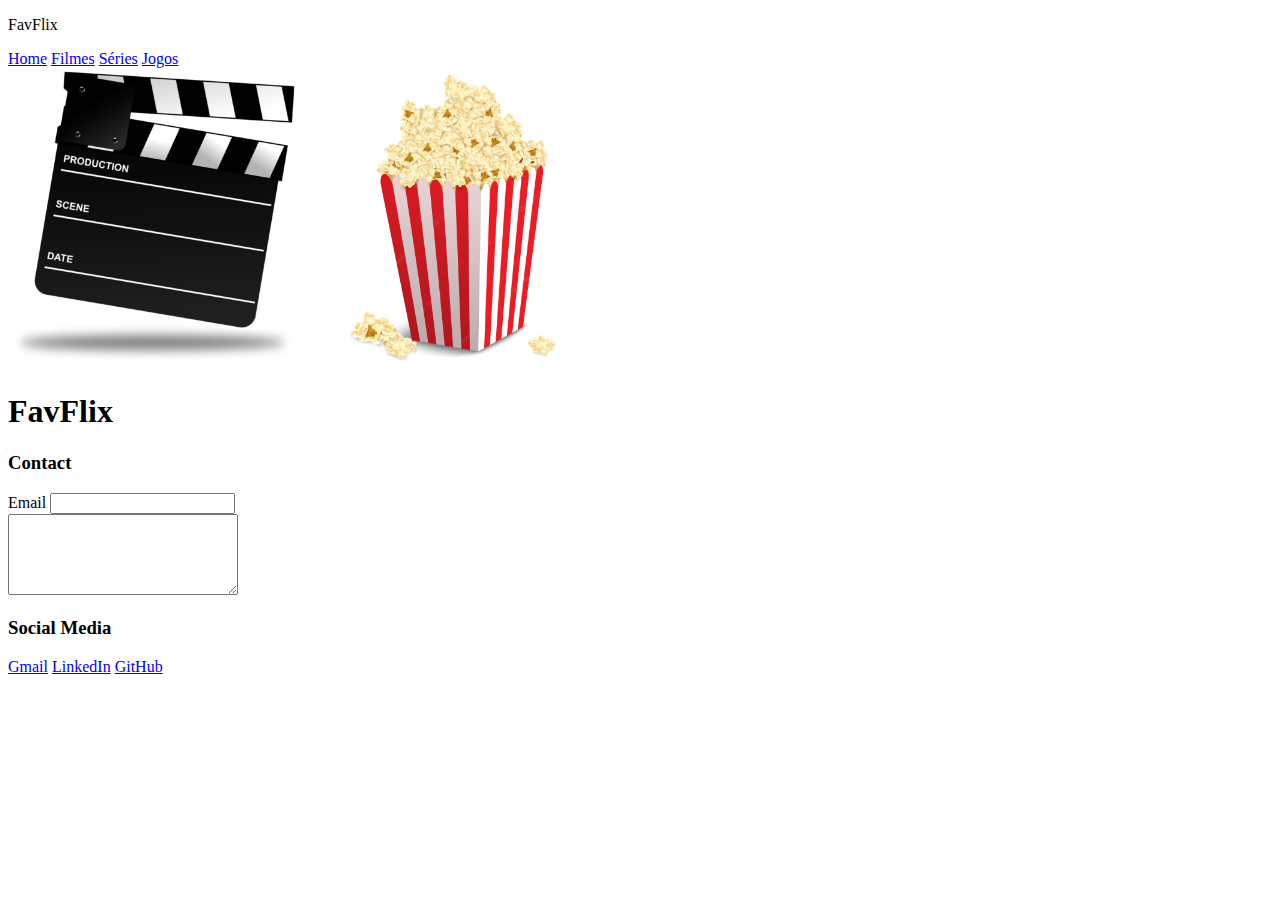
==== index.html @ 5ca2e0cc "add html structure part02" ====
<!DOCTYPE html>
<html lang="pt-BR">
    
<head>
    <meta charset="UTF-8">
    <meta http-equiv="X-UA-Compatible" content="IE=edge">
    <meta name="viewport" content="width=device-width, initial-scale=1.0">
    <title>FavFlix - Home</title>
</head>

    <body>
        <!--Website header-->
        <header>

            <p class="brand"><span class="white">Fav</span><span class="purple">Flix</span></p>

            <nav>

                <a class="links-navbar" href="index.html">Home</a>
                <a class="links-navbar" href="movies.html">Filmes</a>
                <a class="links-navbar" href="series.html">Séries</a>
                <a class="links-navbar" href="games.html">Jogos</a>

            </nav>

        </header>

        <!--Website body-->
        <main>

            <section class="container">

                <div class="left">

                    <!--Aplicar Algum tipo de animação nessas imagens para deixar a landing page mais dinâmica-->
                    <img src="images/index-img/claquete.png" width="300" class="img-index" alt="imagemd de uma clapperboard">
                    <img src="images/index-img/pipoca.jpg" width="300" class="img-index" alt="imagem de uma pipoca">
                
                </div>

                <div class="right">

                    <!--Aplicar animação igual ao projeto Nlw eSports.-->
                    <h1><span class="white">Fav</span><span class="purple">Flix</span></h1>

                </div>

            </section>

        </main>

        <!--Website footer-->
        <footer>

            <section class="contact">

                <div class="form-container">

                    <h3>Contact</h3>

                    <form>

                        <span id="email">Email</span>
                        <input type="email"> <br>
                        <textarea name="text-box" id="text-box" cols="26" rows="5"></textarea>

                    </form>

                </div>

            </section>

            <section class="social-media">

                <h3>Social Media</h3>

                <div class="social-media-container">

                    <a href="#" class="links-social-media">Gmail</a>
                    <a href="#" class="links-social-media">LinkedIn</a>
                    <a href="#" class="links-social-media">GitHub</a>

                </div>

            </section>

        </footer>

    </body>

</html>
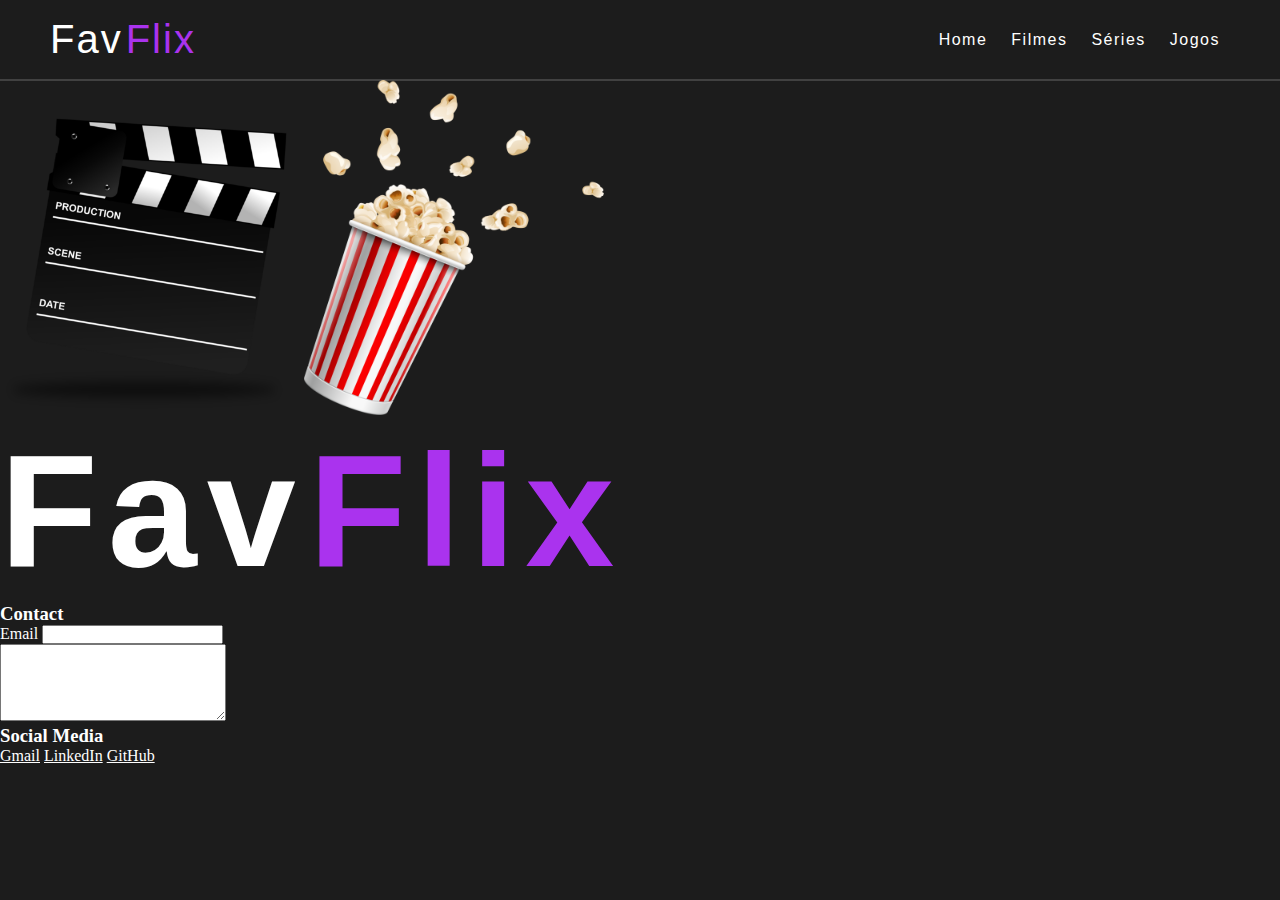
==== commit 5f65b285: "add header css" ====
--- a/index.html
+++ b/index.html
@@ -6,6 +6,8 @@
     <meta http-equiv="X-UA-Compatible" content="IE=edge">
     <meta name="viewport" content="width=device-width, initial-scale=1.0">
     <title>FavFlix - Home</title>
+    <link rel="stylesheet" href="css/header.css">
+    <link rel="stylesheet" href="css/index.css">
 </head>
 
     <body>
@@ -34,7 +36,7 @@
 
                     <!--Aplicar Algum tipo de animação nessas imagens para deixar a landing page mais dinâmica-->
                     <img src="images/index-img/claquete.png" width="300" class="img-index" alt="imagemd de uma clapperboard">
-                    <img src="images/index-img/pipoca.jpg" width="300" class="img-index" alt="imagem de uma pipoca">
+                    <img src="images/index-img/pipoca.png" width="300" class="img-index" alt="imagem de uma pipoca">
                 
                 </div>
 
--- a/css/header.css
+++ b/css/header.css
@@ -0,0 +1,75 @@
+header{
+    width: 100%;
+    height: 80px;
+    background-color: #1C1C1C;
+    display: flex;
+    justify-content: space-between;
+    align-items: center;
+    border-bottom: 1px solid #ffffff2a;
+    box-shadow: 0 1px #ffffff2a;
+}
+
+header p{
+    margin-left: 50px;
+
+    transition: transform 0.5s;
+}
+
+header p:hover{
+    transform: scale(1.2);
+}
+
+header nav{
+    margin-right: 50px;
+}
+
+.brand{
+    font-family: Impact, Haettenschweiler, 'Arial Narrow Bold', sans-serif;
+    font-weight: 400;
+    font-size: 2.5em;
+    letter-spacing: 2px;
+}
+
+.white{
+    color: #ffff;
+}
+
+.purple{
+    color: #aa33ee;
+    margin-left: 3px;
+}
+
+header nav a{
+    text-decoration: none;
+    padding: 5px;
+    margin: 5px;
+    color: #ffff;
+    font-family: Impact, 'Arial Narrow Bold', sans-serif;
+    letter-spacing: 1.5px;
+}
+
+header nav a:hover{
+    color: #aa33ee;
+    text-decoration: 0.5px underline;
+    transition: 0.6s;
+}
+
+@media(max-width: 570px){
+    header{
+        display: flex;
+        flex-direction: column;
+        justify-content: center;
+        align-items: center;
+    }
+
+    header p{
+        margin-top: 10px;
+        margin-left: -50px;
+    }
+
+    header nav{
+        margin-top: 10px;
+        padding-bottom: 15px;
+        margin-right: 50px;
+    }
+}--- a/css/index.css
+++ b/css/index.css
@@ -0,0 +1,18 @@
+*{
+    margin: 0;
+    padding: 0;
+    box-sizing: border-box;
+    color: #ffff;
+}
+
+body{
+    width: 100%;
+    height: 100%;
+    background-color: #1C1C1C;
+}
+
+.right{
+    font-family: Impact, Haettenschweiler, 'Arial Narrow Bold', sans-serif;
+    font-size: 5em;
+    letter-spacing: 10px;
+}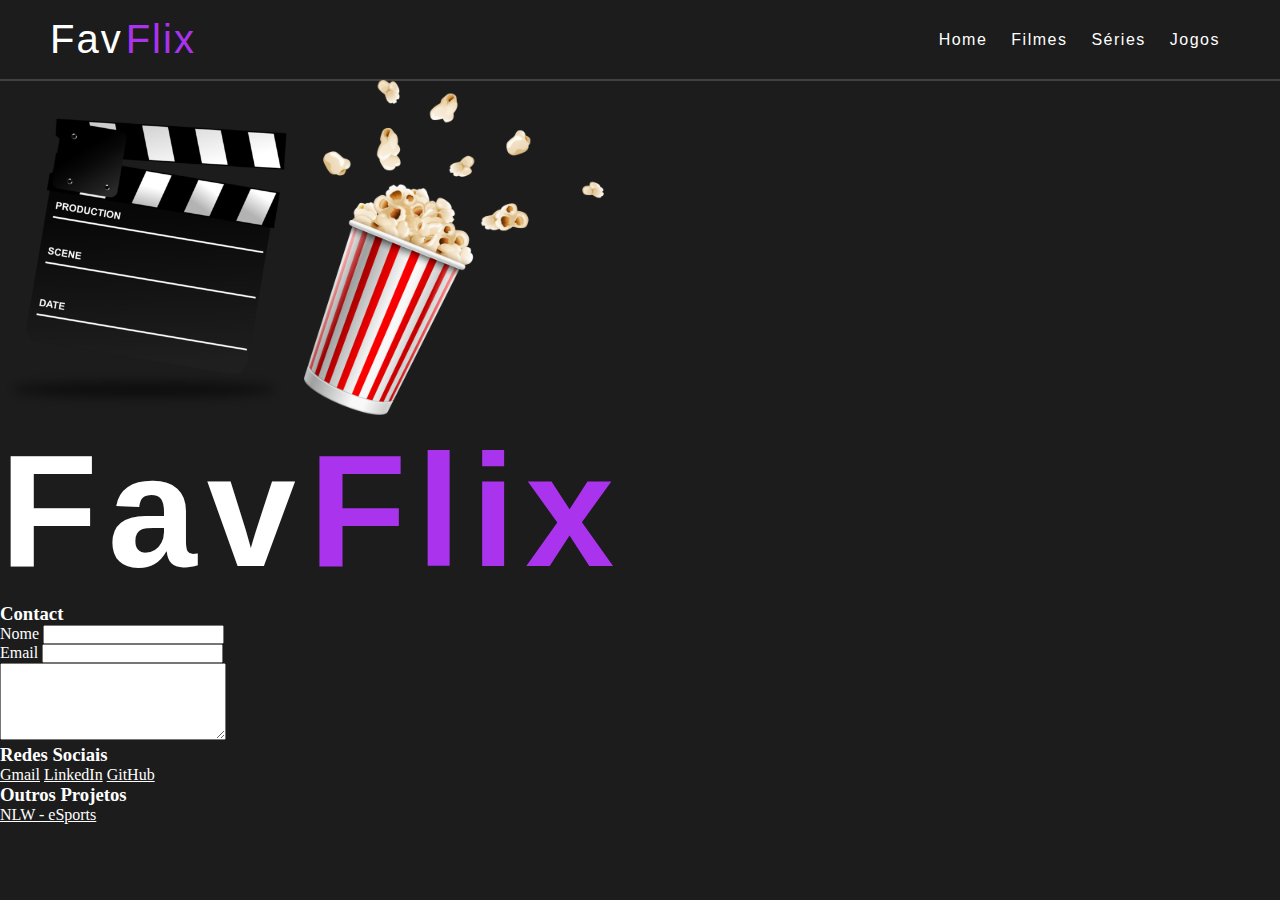
==== commit d5aa3267: "add new footer" ====
--- a/index.html
+++ b/index.html
@@ -62,8 +62,12 @@
 
                     <form>
 
-                        <span id="email">Email</span>
-                        <input type="email"> <br>
+                        <label for="name">Nome</label>
+                        <input type="text" id="name"> <br>
+
+                        <label for="email">Email</label>
+                        <input type="email" id="email"> <br>
+                        
                         <textarea name="text-box" id="text-box" cols="26" rows="5"></textarea>
 
                     </form>
@@ -74,13 +78,25 @@
 
             <section class="social-media">
 
-                <h3>Social Media</h3>
+                <h3>Redes Sociais</h3>
 
                 <div class="social-media-container">
 
-                    <a href="#" class="links-social-media">Gmail</a>
-                    <a href="#" class="links-social-media">LinkedIn</a>
-                    <a href="#" class="links-social-media">GitHub</a>
+                    <a href="mailto:thasyotp2002@gmail.com" target="_blank" class="links-social-media">Gmail</a>
+                    <a href="https://www.linkedin.com/in/thasyo-peres-63aa27235/" target="_blank" class="links-social-media">LinkedIn</a>
+                    <a href="https://github.com/Thasyo" target="_blank" class="links-social-media">GitHub</a>
+
+                </div>
+
+            </section>
+
+            <section class="project">
+
+                <h3>Outros Projetos</h3>
+
+                <div class="project-container">
+
+                    <a href="https://thasyo.github.io/nlw-explorer/" target="_blank" class="link-project">NLW - eSports</a>
 
                 </div>
 
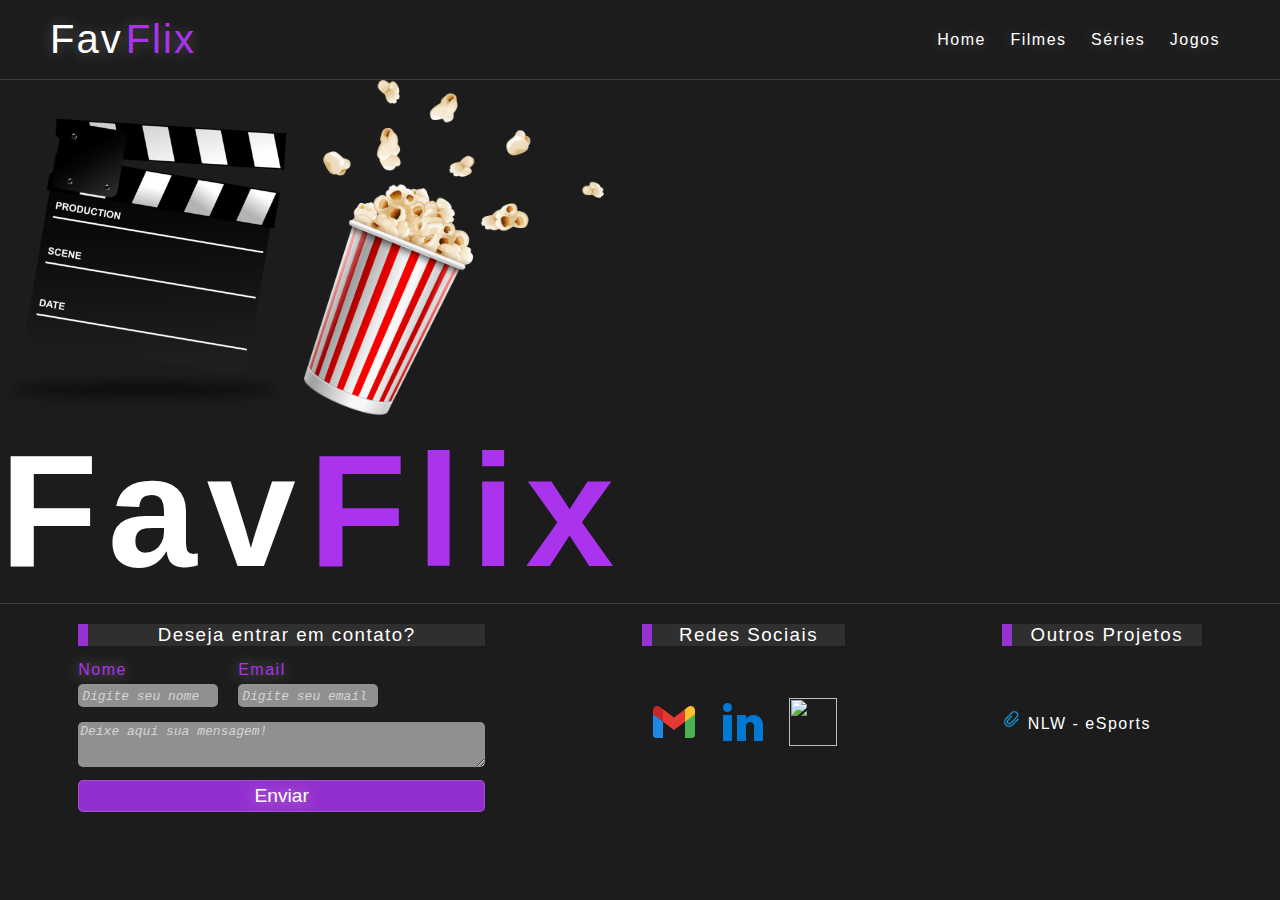
==== commit 663729b7: "add footer css and new footer html" ====
--- a/index.html
+++ b/index.html
@@ -8,6 +8,7 @@
     <title>FavFlix - Home</title>
     <link rel="stylesheet" href="css/header.css">
     <link rel="stylesheet" href="css/index.css">
+    <link rel="stylesheet" href="css/footer.css">
 </head>
 
     <body>
@@ -58,18 +59,23 @@
 
                 <div class="form-container">
 
-                    <h3>Contact</h3>
+                    <h3>Deseja entrar em contato?</h3>
 
                     <form>
+                        <div class="inputs">
+                            <div class="input-name">
+                                <label for="name">Nome</label>
+                                <input type="text" id="name" placeholder="Digite seu nome"> <br>
+                            </div>
+                            <div class="input-email">
+                                <label for="email">Email</label>
+                                <input type="email" id="email" placeholder="Digite seu email"> <br>
+                            </div>
+                        </div>
+                        
+                        <textarea name="text-box" id="text-box" cols="49" rows="3" placeholder="Deixe aqui sua mensagem!"></textarea> <br>
 
-                        <label for="name">Nome</label>
-                        <input type="text" id="name"> <br>
-
-                        <label for="email">Email</label>
-                        <input type="email" id="email"> <br>
-                        
-                        <textarea name="text-box" id="text-box" cols="26" rows="5"></textarea>
-
+                        <input type="button" id="button" value="Enviar">
                     </form>
 
                 </div>
@@ -82,9 +88,35 @@
 
                 <div class="social-media-container">
 
-                    <a href="mailto:thasyotp2002@gmail.com" target="_blank" class="links-social-media">Gmail</a>
-                    <a href="https://www.linkedin.com/in/thasyo-peres-63aa27235/" target="_blank" class="links-social-media">LinkedIn</a>
-                    <a href="https://github.com/Thasyo" target="_blank" class="links-social-media">GitHub</a>
+                    <a href="mailto:thasyotp2002@gmail.com" target="_blank" class="links-social-media">
+                        <svg xmlns="http://www.w3.org/2000/svg" x="0px" y="0px"
+                            width="48" height="48"
+                            viewBox="0 0 48 48"
+                            style=" fill:#000000;"><path fill="#4caf50" 
+                            d="M45,16.2l-5,2.75l-5,4.75L35,40h7c1.657,0,3-1.343,3-3V16.2z">
+                            </path><path fill="#1e88e5" d="M3,16.2l3.614,1.71L13,23.7V40H6c-1.657,0-3-1.343-3-3V16.2z"></path>
+                            <polygon fill="#e53935" points="35,11.2 24,19.45 13,11.2 12,17 13,23.7 24,31.95 35,23.7 36,17"></polygon>
+                            <path fill="#c62828" d="M3,12.298V16.2l10,7.5V11.2L9.876,8.859C9.132,8.301,8.228,8,7.298,8h0C4.924,8,3,9.924,3,12.298z"></path>
+                            <path fill="#fbc02d" d="M45,12.298V16.2l-10,7.5V11.2l3.124-2.341C38.868,8.301,39.772,8,40.702,8h0 C43.076,8,45,9.924,45,12.298z"></path>
+                        </svg>
+                    </a>
+
+                    <a href="https://www.linkedin.com/in/thasyo-peres-63aa27235/" target="_blank" class="links-social-media">
+                        <svg xmlns="http://www.w3.org/2000/svg" x="0px" y="0px"
+                            width="48" height="48"
+                            viewBox="0 0 48 48"
+                            style=" fill:#000000;"><path fill="#0078d4" 
+                            d="M8.421,14h0.052l0,0C11.263,14,13,12,13,9.5C12.948,6.945,11.263,5,8.526,5S4,6.945,4,9.5	
+                            C4,12,5.736,14,8.421,14z M4,17h9v26H4V17z M44,26.5c0-5.247-4.253-9.5-9.5-9.5c-3.053,0-5.762,1.446-7.5,3.684V17h-9v26h9V28l0,0	
+                            c0-2.209,1.791-4,4-4s4,1.791,4,4v15h9C44,43,44,27.955,44,26.5z"></path>
+                        </svg>
+                    </a>
+
+                    <a href="https://github.com/Thasyo" target="_blank" class="links-social-media">
+
+                        <img src="https://img.icons8.com/3d-fluency/100/000000/github.png" width="48" height="48"/>
+
+                    </a>
 
                 </div>
 
@@ -96,6 +128,7 @@
 
                 <div class="project-container">
 
+                    <img src="images/index-img/clipe.png" alt="clipe" width="20px"> 
                     <a href="https://thasyo.github.io/nlw-explorer/" target="_blank" class="link-project">NLW - eSports</a>
 
                 </div>
--- a/css/header.css
+++ b/css/header.css
@@ -6,7 +6,7 @@
     justify-content: space-between;
     align-items: center;
     border-bottom: 1px solid #ffffff2a;
-    box-shadow: 0 1px #ffffff2a;
+    text-shadow: 0px 1px 15px #ffffff44;
 }
 
 header p{
@@ -24,7 +24,7 @@
 }
 
 .brand{
-    font-family: Impact, Haettenschweiler, 'Arial Narrow Bold', sans-serif;
+    font-family: Impact, 'Arial Narrow Bold', sans-serif;
     font-weight: 400;
     font-size: 2.5em;
     letter-spacing: 2px;
--- a/css/index.css
+++ b/css/index.css
@@ -3,6 +3,7 @@
     padding: 0;
     box-sizing: border-box;
     color: #ffff;
+    font-family: Impact, Haettenschweiler, 'Arial Narrow Bold', sans-serif;
 }
 
 body{
--- a/css/footer.css
+++ b/css/footer.css
@@ -0,0 +1,108 @@
+footer{
+    letter-spacing: 1.5px;
+    display: flex;
+    justify-content: space-around;
+    border-top: 1px solid #ffffff2a;;
+}
+
+footer section{
+    margin-bottom: 25px;
+}
+
+footer section h3{
+    margin-top: 20px;
+    font-weight: 400;
+    text-align: center;
+
+    border-left: 10px solid #a933eed8;
+    background-color: #ffffff16;
+}
+
+.project{
+    width: 200px;
+}
+
+.links-social-media, .link-project{
+    text-decoration: none;
+}
+
+.social-media-container{
+    position: relative;
+    top: 25%;
+}
+
+.project-container{
+    position: relative;
+    top: 30%;
+}
+
+.social-media-container a{
+
+    margin: 8px;
+
+}
+
+.form-container h3{
+    margin-bottom: 10px;
+}
+
+form{
+    width: 100%;
+}
+
+form label{
+    color: #aa33ee;
+    text-shadow: 0px 1px 15px #ffffff82;
+    display: block;
+    margin: 5px 0px;
+}
+
+.inputs{
+    display: flex;
+    gap: 20px;
+    margin-bottom: 15px;
+}
+
+#name, #email, #text-box{
+    border: none;
+    background-color: rgba(255, 255, 255, 0.514);
+    border-radius: 5px;
+}
+
+input{
+    width: 140px;
+    padding: 4px;
+}
+
+input, textarea{
+    box-shadow: 0 0 0 0;
+    outline: 0;
+}
+
+input::placeholder{
+    color: rgba(255, 255, 255, 0.622);
+    font-family: 'Courier New', Courier, monospace;
+    font-size: small;
+    font-style: italic;
+    letter-spacing: none;
+}
+
+textarea::placeholder{
+    color: rgba(255, 255, 255, 0.622);
+    font-family: 'Courier New', Courier, monospace;
+    font-size: small;
+    font-style: italic;
+    padding: 2px;
+}
+
+#button{
+    color: #fff;
+    font-size: 1.2em;
+    text-shadow: 0px 1px 15px #ffffff82;
+    background-color: #a933eed8;
+    border: 1px solid #ffffff2a;
+    border-radius: 5px;
+    margin-top: 9px;
+    width: 100%;
+}
+
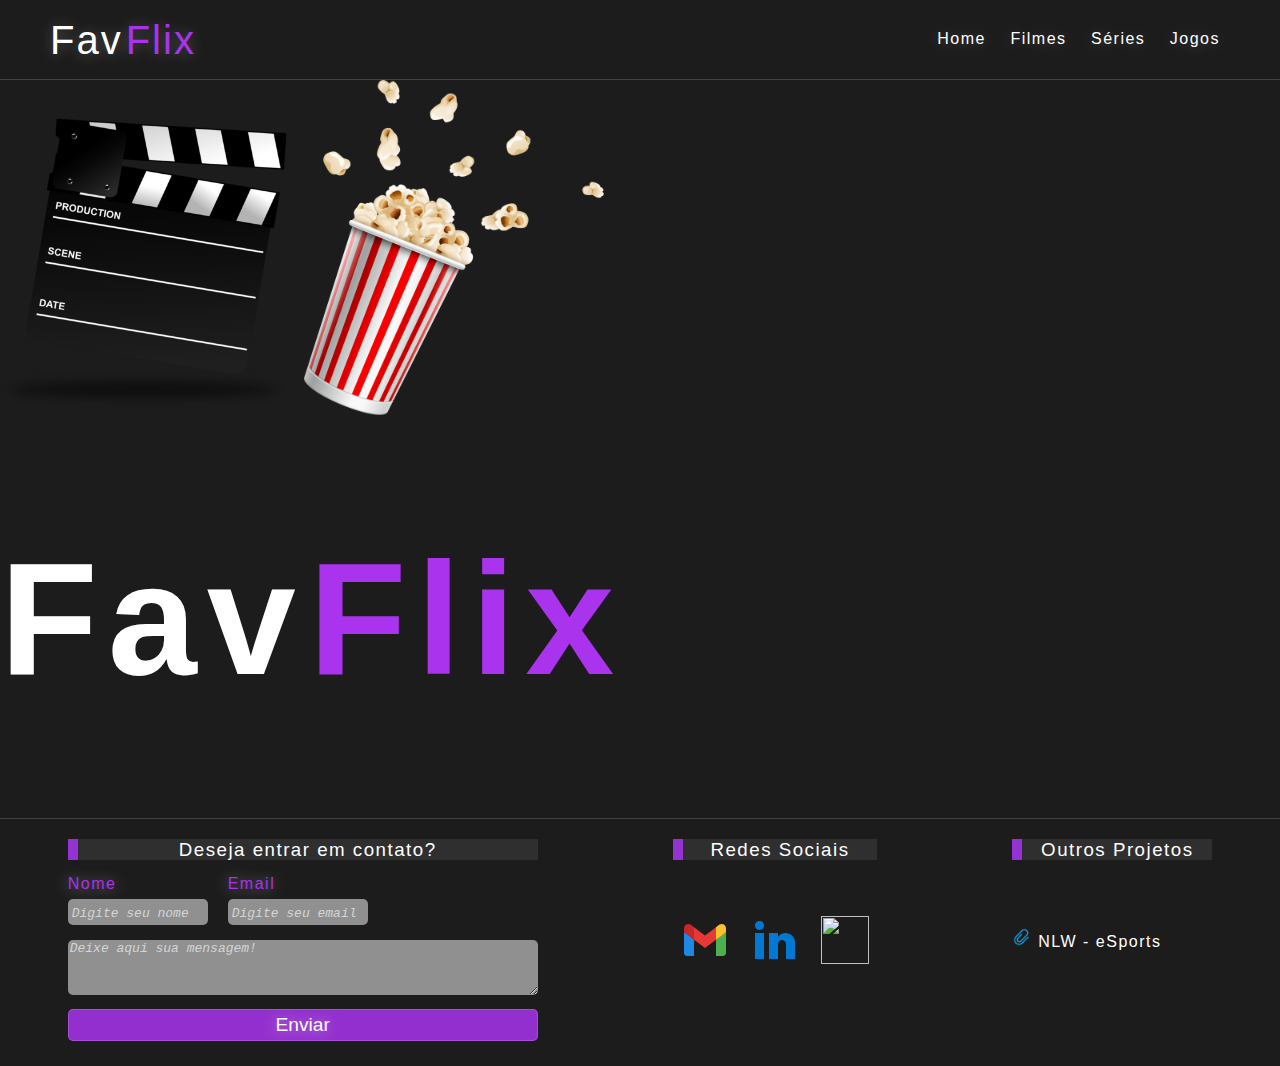
==== commit 5b77dd6b: "add normalize.css and html5shim" ====
--- a/index.html
+++ b/index.html
@@ -2,6 +2,13 @@
 <html lang="pt-BR">
     
 <head>
+
+    <link rel="stylesheet" href="css/normalize.css">
+
+    <!--[if lt IE 9]>
+	<script src="bower_components/html5shiv/dist/html5shiv.js"></script>
+    <![endif]-->
+
     <meta charset="UTF-8">
     <meta http-equiv="X-UA-Compatible" content="IE=edge">
     <meta name="viewport" content="width=device-width, initial-scale=1.0">
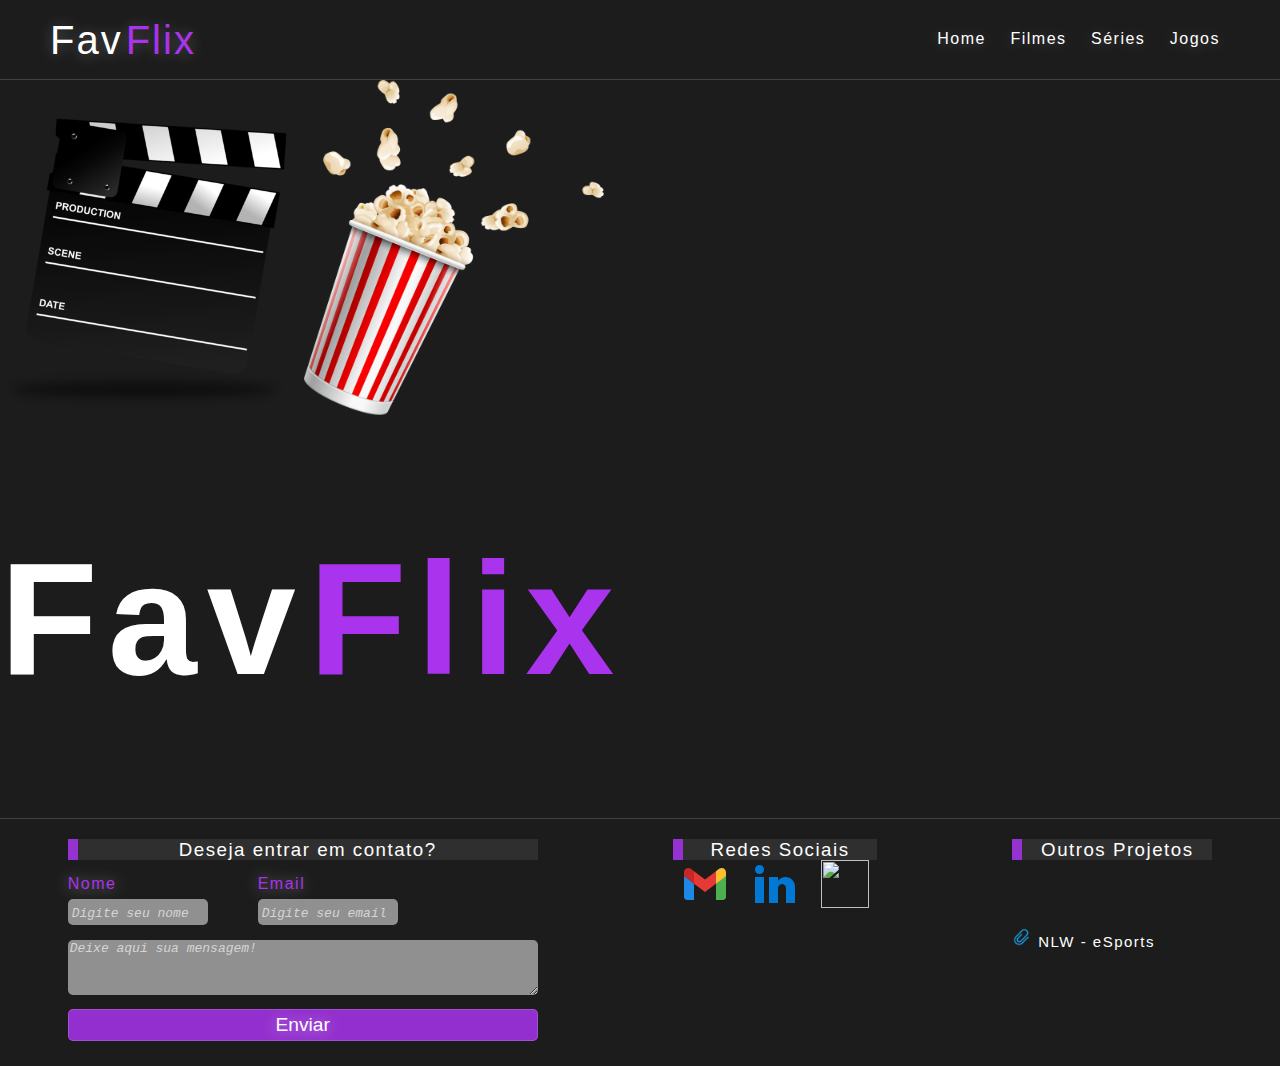
==== commit 0c46c0c9: "add footer animation css and  responsive css" ====
--- a/index.html
+++ b/index.html
@@ -66,7 +66,9 @@
 
                 <div class="form-container">
 
-                    <h3>Deseja entrar em contato?</h3>
+                    <div>
+                        <h3>Deseja entrar em contato?</h3>
+                    </div>
 
                     <form>
                         <div class="inputs">
@@ -91,47 +93,46 @@
 
             <section class="social-media">
 
-                <h3>Redes Sociais</h3>
-
-                <div class="social-media-container">
-
-                    <a href="mailto:thasyotp2002@gmail.com" target="_blank" class="links-social-media">
-                        <svg xmlns="http://www.w3.org/2000/svg" x="0px" y="0px"
-                            width="48" height="48"
-                            viewBox="0 0 48 48"
-                            style=" fill:#000000;"><path fill="#4caf50" 
-                            d="M45,16.2l-5,2.75l-5,4.75L35,40h7c1.657,0,3-1.343,3-3V16.2z">
-                            </path><path fill="#1e88e5" d="M3,16.2l3.614,1.71L13,23.7V40H6c-1.657,0-3-1.343-3-3V16.2z"></path>
-                            <polygon fill="#e53935" points="35,11.2 24,19.45 13,11.2 12,17 13,23.7 24,31.95 35,23.7 36,17"></polygon>
-                            <path fill="#c62828" d="M3,12.298V16.2l10,7.5V11.2L9.876,8.859C9.132,8.301,8.228,8,7.298,8h0C4.924,8,3,9.924,3,12.298z"></path>
-                            <path fill="#fbc02d" d="M45,12.298V16.2l-10,7.5V11.2l3.124-2.341C38.868,8.301,39.772,8,40.702,8h0 C43.076,8,45,9.924,45,12.298z"></path>
-                        </svg>
-                    </a>
-
-                    <a href="https://www.linkedin.com/in/thasyo-peres-63aa27235/" target="_blank" class="links-social-media">
-                        <svg xmlns="http://www.w3.org/2000/svg" x="0px" y="0px"
-                            width="48" height="48"
-                            viewBox="0 0 48 48"
-                            style=" fill:#000000;"><path fill="#0078d4" 
-                            d="M8.421,14h0.052l0,0C11.263,14,13,12,13,9.5C12.948,6.945,11.263,5,8.526,5S4,6.945,4,9.5	
-                            C4,12,5.736,14,8.421,14z M4,17h9v26H4V17z M44,26.5c0-5.247-4.253-9.5-9.5-9.5c-3.053,0-5.762,1.446-7.5,3.684V17h-9v26h9V28l0,0	
-                            c0-2.209,1.791-4,4-4s4,1.791,4,4v15h9C44,43,44,27.955,44,26.5z"></path>
-                        </svg>
-                    </a>
-
-                    <a href="https://github.com/Thasyo" target="_blank" class="links-social-media">
-
-                        <img src="https://img.icons8.com/3d-fluency/100/000000/github.png" width="48" height="48"/>
-
-                    </a>
-
+                <div class="card-media">
+                    <div>
+                        <h3>Redes Sociais</h3>
+                    </div>
+                    <div class="social-media-container">
+                        <a href="mailto:thasyotp2002@gmail.com" target="_blank" class="links-social-media">
+                            <svg xmlns="http://www.w3.org/2000/svg" x="0px" y="0px"
+                                width="48" height="48"
+                                viewBox="0 0 48 48"
+                                style=" fill:#000000;"><path fill="#4caf50"
+                                d="M45,16.2l-5,2.75l-5,4.75L35,40h7c1.657,0,3-1.343,3-3V16.2z">
+                                </path><path fill="#1e88e5" d="M3,16.2l3.614,1.71L13,23.7V40H6c-1.657,0-3-1.343-3-3V16.2z"></path>
+                                <polygon fill="#e53935" points="35,11.2 24,19.45 13,11.2 12,17 13,23.7 24,31.95 35,23.7 36,17"></polygon>
+                                <path fill="#c62828" d="M3,12.298V16.2l10,7.5V11.2L9.876,8.859C9.132,8.301,8.228,8,7.298,8h0C4.924,8,3,9.924,3,12.298z"></path>
+                                <path fill="#fbc02d" d="M45,12.298V16.2l-10,7.5V11.2l3.124-2.341C38.868,8.301,39.772,8,40.702,8h0 C43.076,8,45,9.924,45,12.298z"></path>
+                            </svg>
+                        </a>
+                        <a href="https://www.linkedin.com/in/thasyo-peres-63aa27235/" target="_blank" class="links-social-media">
+                            <svg xmlns="http://www.w3.org/2000/svg" x="0px" y="0px"
+                                width="48" height="48"
+                                viewBox="0 0 48 48"
+                                style=" fill:#000000;"><path fill="#0078d4"
+                                d="M8.421,14h0.052l0,0C11.263,14,13,12,13,9.5C12.948,6.945,11.263,5,8.526,5S4,6.945,4,9.5
+                                C4,12,5.736,14,8.421,14z M4,17h9v26H4V17z M44,26.5c0-5.247-4.253-9.5-9.5-9.5c-3.053,0-5.762,1.446-7.5,3.684V17h-9v26h9V28l0,0
+                                c0-2.209,1.791-4,4-4s4,1.791,4,4v15h9C44,43,44,27.955,44,26.5z"></path>
+                            </svg>
+                        </a>
+                        <a href="https://github.com/Thasyo" target="_blank" class="links-social-media">
+                            <img src="https://img.icons8.com/3d-fluency/100/000000/github.png" width="48" height="48"/>
+                        </a>
+                    </div>
                 </div>
 
             </section>
 
             <section class="project">
 
-                <h3>Outros Projetos</h3>
+                <div>
+                    <h3>Outros Projetos</h3>
+                </div>
 
                 <div class="project-container">
 
--- a/css/header.css
+++ b/css/header.css
@@ -54,6 +54,22 @@
     transition: 0.6s;
 }
 
+@keyframes initial-site{
+
+    from{
+        transform: translateY(-100px);
+    }
+
+    top{
+        transform: translateY(0);
+    }
+
+}
+
+header{
+    animation: initial-site 1s 1 backwards;
+}
+
 @media(max-width: 570px){
     header{
         display: flex;
--- a/css/footer.css
+++ b/css/footer.css
@@ -18,6 +18,10 @@
     background-color: #ffffff16;
 }
 
+.contact{
+    text-align: center;
+}
+
 .project{
     width: 200px;
 }
@@ -36,9 +40,36 @@
     top: 30%;
 }
 
+.project div a{
+
+    font-size: 15px;
+
+}
+
+.project div a:hover{
+
+    font-size: 20px;
+    transition: 0.5s;
+
+}
+
 .social-media-container a{
 
     margin: 8px;
+
+}
+
+.social-media-container a svg:hover{
+
+    transform: scale(1.3);
+    transition: transform 0.5s;
+
+}
+
+.social-media-container a img:hover{
+
+    transform: scale(1.3);
+    transition: transform 0.5s;
 
 }
 
@@ -59,7 +90,8 @@
 
 .inputs{
     display: flex;
-    gap: 20px;
+    justify-content: left;
+    gap: 50px;
     margin-bottom: 15px;
 }
 
@@ -72,12 +104,40 @@
 input{
     width: 140px;
     padding: 4px;
+    margin-left: 0px;
+}
+
+.input-name label, .input-email label{
+    text-align: left;
+
 }
 
 input, textarea{
     box-shadow: 0 0 0 0;
     outline: 0;
 }
+
+#name:focus{
+
+    transform: scale(1.1);
+    transition: transform 0.4s;
+
+} 
+
+#email:focus{
+
+    transform: scale(1.1);
+    transition: transform 0.4s;
+
+} 
+
+textarea:focus{
+    transform: scale(1.1);
+    transition: transform 0.5s;
+}
+
+
+
 
 input::placeholder{
     color: rgba(255, 255, 255, 0.622);
@@ -106,3 +166,101 @@
     width: 100%;
 }
 
+#button:hover{
+    cursor: pointer;
+    transform: scale(1.03);
+    transition: transform 0.3s;
+}
+
+/*Project animation*/
+
+@keyframes final-site{
+
+    from{
+        transform: translateY(250px);
+    }
+
+    top{
+        transform: translateY(0);
+    }
+
+}
+
+footer{
+    animation: final-site 1s 1 backwards;
+}
+
+/*footer titles*/
+
+@keyframes h3-animation {
+
+    from{
+
+        letter-spacing: none;
+
+    }
+
+    to{
+
+        letter-spacing: 3px;
+
+    }
+    
+}
+
+footer section h3{
+    animation: h3-animation 1.5s 1.3s infinite alternate;
+}
+
+/*Responsividade*/
+
+@media(max-width: 940px){
+
+    footer{
+        margin: 20px;
+        display: flex;
+        flex-direction: column;
+    }
+
+    .contact{
+        display: flex;
+        justify-content: center;
+    }
+
+    .social-media{
+        display: flex;
+        flex-direction: column;
+        text-align: center;
+    }
+
+    .social-media h3{
+        margin-bottom: 15px;
+        display: inline-block;
+        padding-left: 105px;
+        padding-right: 105px;
+    }
+
+    .project{
+        display: flex;
+        flex-direction: column;
+        text-align: center;
+        width: 100%;
+    }
+
+    .project h3{
+        font-size: 15px;
+        margin-bottom: 15px;
+        display: inline-block;
+        padding-left: 100px;
+        padding-right: 100px;
+        margin-left: 10px;
+    }
+
+
+
+}
+
+
+
+
+
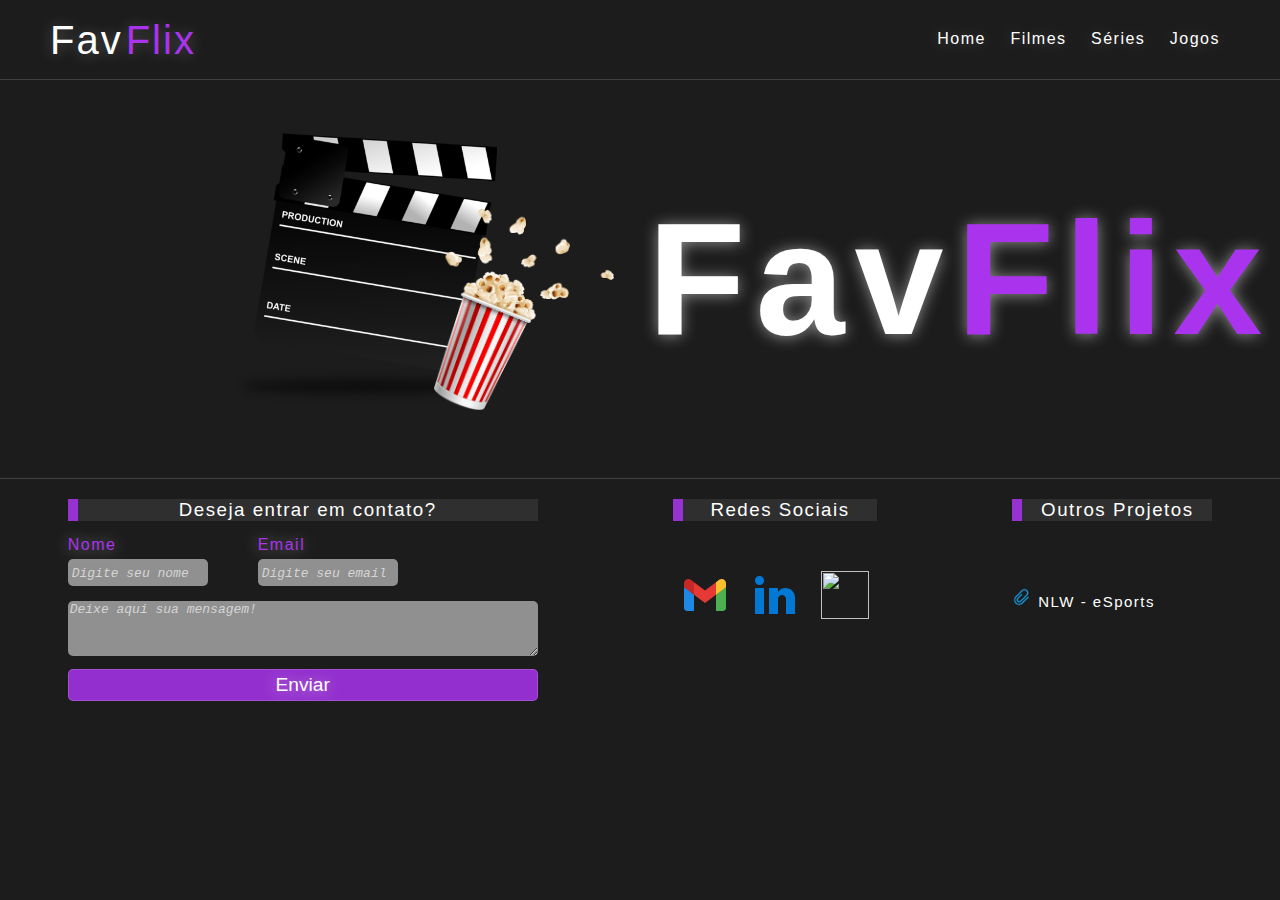
==== commit 422fcbee: "add main-index" ====
--- a/index.html
+++ b/index.html
@@ -16,6 +16,7 @@
     <link rel="stylesheet" href="css/header.css">
     <link rel="stylesheet" href="css/index.css">
     <link rel="stylesheet" href="css/footer.css">
+    <link rel="stylesheet" href="css/main-index.css">
 </head>
 
     <body>
@@ -84,7 +85,7 @@
                         
                         <textarea name="text-box" id="text-box" cols="49" rows="3" placeholder="Deixe aqui sua mensagem!"></textarea> <br>
 
-                        <input type="button" id="button" value="Enviar">
+                        <input type="submit" id="button" value="Enviar">
                     </form>
 
                 </div>
--- a/css/header.css
+++ b/css/header.css
@@ -80,12 +80,22 @@
 
     header p{
         margin-top: 10px;
-        margin-left: -50px;
+        margin-left: 0px;
+        text-align: center;
     }
 
     header nav{
         margin-top: 10px;
         padding-bottom: 15px;
-        margin-right: 50px;
+        margin-left: 50px;
     }
+}
+
+@media(max-width: 380px){
+
+    header nav{
+        font-size: 14px;
+        margin: 0;
+    }
+
 }--- a/css/footer.css
+++ b/css/footer.css
@@ -50,6 +50,13 @@
 
     font-size: 20px;
     transition: 0.5s;
+
+}
+
+.social-media-container{
+
+    position: relative;
+    top: 50px;
 
 }
 
@@ -202,7 +209,7 @@
 
     to{
 
-        letter-spacing: 3px;
+        letter-spacing: 1.8px;
 
     }
     
@@ -240,6 +247,13 @@
         padding-right: 105px;
     }
 
+    .social-media-container{
+
+        position: relative;
+        top: 15px;
+    
+    }
+
     .project{
         display: flex;
         flex-direction: column;
@@ -248,11 +262,13 @@
     }
 
     .project h3{
+        position: relative;
+        right: 5px;
         font-size: 15px;
         margin-bottom: 15px;
         display: inline-block;
         padding-left: 100px;
-        padding-right: 100px;
+        padding-right: 120px;
         margin-left: 10px;
     }
 
--- a/css/main-index.css
+++ b/css/main-index.css
@@ -0,0 +1,121 @@
+/*Corpo geral do main-index*/
+
+.container{
+
+    display: flex;
+
+}
+
+/*Lado esquerdo do main-index*/
+
+.left{
+
+    width: 50%;
+    display: block;
+    justify-content: center;
+    align-items: center;
+
+    animation: images-opacity 3s 1;
+
+}
+
+.left img:nth-child(1){
+    width: 280px;
+    position: relative;
+    top: 50px;
+    left: 230px;
+}
+
+.left img:nth-child(2){
+    width: 180px;
+    position: relative;
+    top: 50px;
+    left: 150px;
+}
+
+@keyframes images-opacity{
+    from{
+        opacity: 0;
+        transform: translateX(-500px);
+    }
+    top{
+        opacity: 1;
+        transform: translateX(0);
+    }
+}
+
+/*Lado direito do main-index*/
+
+.right{
+
+    width: 50%;
+    display: block;
+    justify-content: center;
+    align-items: center;
+
+    animation: h1-opacity 2s 1 backwards;
+}
+
+.right h1{
+    text-align: center;
+    text-shadow: 0px 1px 15px #ffffff82;
+
+    
+    animation: h1-animation 12s infinite;
+}
+
+@keyframes h1-animation{
+
+    0%{
+        transform: rotateY(360deg);
+    }
+
+    50%{
+        transform: rotateY(0);
+    }
+
+    100%{
+        transform: rotateY(360deg);
+    }
+
+}
+
+@keyframes h1-opacity{
+
+    from{
+        opacity: 0;
+        transform: translateX(500px);
+    }
+    top{
+        opacity: 1;
+        transform: translateX(0);
+    }
+
+}
+
+@media(max-width: 1180px){
+
+    .left{
+        display: none;
+    }
+
+    .right{
+        width: 100%;
+        display: block;
+        justify-content: center;
+        align-items: center;
+    }
+
+}
+
+@media(max-width: 570px){
+
+    .right h1 span:nth-child(1){
+
+        display: flex;
+        flex-direction: column;
+        text-shadow: 0px 1px 15px #ffffff82;
+    }
+
+}
+
